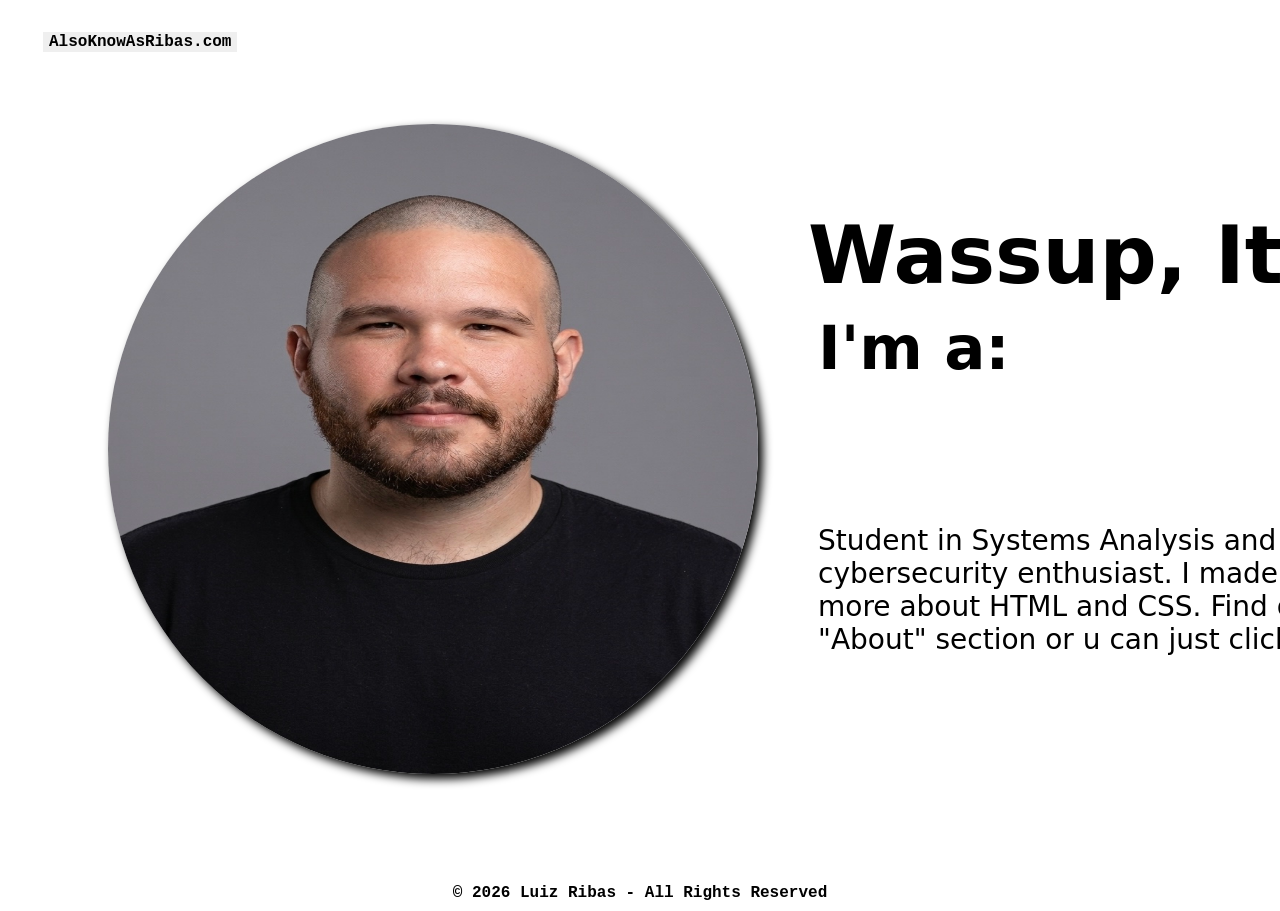
==== index.html @ c4bb4a3d "Add files via upload" ====
<html lang="en">

<head>
    <meta charset="UTF-8">
    <meta name="viewport" content="width=device-width, initial-scale=1.0">
    <title>AkaRibas.com</title>
    <link rel="stylesheet" href="CSS/style.css">
    <script>
        if (localStorage.getItem('theme') === 'dark') {
            document.documentElement.classList.add('dark');
        }
    </script>
    <style>
        p {
            font-family: monospace;
        }

        ul {
            text-align: center;
            font-family: monospace;
            font-size: 19px;
            list-style-position: inside;
            list-style-type: disc;

        }

        .list {
            margin-left: 510px;
            margin-right: 510px;
            text-align: left;
        }


        li:hover {
            transition: padding-left 0.4s;
            padding-left: 14;


        }

        li:not(:hover) {
            transition: padding-left 0.4s;
        }
        footer{
            margin-top: 110;
        }
        
    </style>


</head>

<body>

    <header>
        <button class="website-name" onclick='location.href="index.html"'>
            AlsoKnowAsRibas.com
        </button>

        <a class="about-link" href="About.html" target="_blank">



            <button class="about-btn" onclick='location.href="About.html"'>
                About
            </button>

            <a class="github" href="https://github.com/Akaribasz" target="_blank">
                <img class="gitLogo" src="Photos/github_logo_icon_229278.webp" alt="">
            </a>
            <button class="articles-btn" onclick='location.href="ribas-articles-page.html"'>
                Articles
            </button>

            <input class="searchbar" type="text" placeholder="Search the site..." id="searchbarr">



            <div class="trilho" id="trilho">
                <div class="indicador"></div>

            </div>

    </header>


<div class="photo-frame">
    <a href="About.html">
    <img class="my-photo" src="Photos/IMG_9616.PNG" alt="">
    </a>
    <span class="about-mee">
Wassup, It's Ribas. <br class="second-line"> 
<div class="text-changer">
    <span class="intro-text">
        I'm a: 
    </span>
    <div class="roles-container">
        <span class="role"></span>
        <span class="role">Developer</span>
        <span class="role">Back-end Developer</span>
        <span class="role">Youtuber</span>
        <span class="role">IT Student</span>
        <span class="role">"Javeiro"</span>

    </div>

</div>
    </span>
    <span class="second-line">
        Student in Systems Analysis and Development and a cybersecurity enthusiast. I made this website to learn more about HTML and CSS. Find out more about me in "About" section or u can just click into my photo.

    </span>
</div>



    <footer class="end-page">
        © 2026 Luiz Ribas - All Rights Reserved

    </footer>
    <script src="/JavaScript/main.js"></script>
    <script src="/JavaScript/searchBar.js"></script>

</body>
---- CSS/style.css ----
body {
    background-color: white;
    color: black;
    transition: .5s;

}

input {
    transition: .5s;
}

button {
    transition: .5s;
}

a {
    color: black;
    transition: .5s;
}



.about-me {
    font-family: monospace;
    color: black;
    text-align: center;
    font-size: 19px;
    font-weight: bold;
}

.YT-LINK {
    color: black;
}

footer {
    text-align: center;
    vertical-align: bottom;
    font-family: monospace;
    font-size: 16px;
    font-weight: bolder;
}

header {
    display: flex;
    align-items: center;
    font-family: monospace;
    position: sticky;
    margin-top: 30px;
    margin-left: 35px;
    margin-right: 35px;

}

.website-name {
    border: none;
    font-family: monospace;
    vertical-align: top;
    left: 0;
    display: inline-block;
    font-size: 16px;
    font-weight: bold;
    cursor: pointer;

}

.about-btn {
    margin-top: 2;
    margin-left: 1240;
    font-size: 14px;
    color: black;
    vertical-align: top;
    display: inline-block;
    border: none;
    cursor: pointer;
    font-family: monospace;
    font-weight: bolder;
}

.gitLogo {
    width: 24px;
    height: 24px;
    vertical-align: top;
    margin-left: 6px;

}

.searchbar {
    margin-top: 3;
    margin-left: 10;
    font-family: monospace;
    border: none;
}

.content-page {

    padding-right: 300px;
    padding-top: 16px;
    padding-left: 300px;
    width: 768 px;
    margin-bottom: 50;
    display: block;

}

.about {

    text-align: center;
}

.home-page-content {
    text-align: center;

}

.title {
    font-size: 40px;
    font-weight: bolder;
    margin-right: 701px;
    margin-bottom: -1px;
}

.trilho {
    display: inline-block;
    width: 50px;
    height: 20px;
    background-color: black;
    border-radius: 150px;
    position: relative;
    cursor: pointer;
    box-shadow: 2px 2px 2px rgba(0, 0, 0, 1);

}

.trilho .indicador {
    display: inline-block;
    width: 20px;
    height: 20px;
    background-color: white;
    border-radius: 50%;
    transform: scale(.9);
    position: absolute;
    left: 1px;
    transition: .5s;
}

.trilho.dark {
    background-color: white;

}

.trilho.dark .indicador {
    left: 26px;
    background-color: black;

}

body.dark {
    background-color: black;
    color: white;


}

body.dark button {
    background-color: black;
    color: white;
}

body.dark input {
    background-color: black;
    color: white;
}

body.dark a {
    color: white;
}

.first-article {
    display: inline-block;
}

.circle-image {
    width: 20px;
    height: 20px;
    display: flex;
    left: 0;
    position: relative;
    text-align: center;
    margin-left: -25;
}

.image-circle {
    display: flex;
}

.nvidia-article {
    color: black;
}
.articles-btn{

    font-size: 14px;
    color: black;
    vertical-align: top;
    display: inline-block;
    border: none;
    cursor: pointer;
    font-family: monospace;
    font-weight: bolder;
    text-align: center;
    cursor: pointer;
    margin-top: 3px;
    margin-left: 6px;
}
.photo-frame{
    margin-top: 70;
    margin-left: 100;
    display: inline-block;
    
}
.my-photo{
    height: 650;
    width: 650;
    border-radius: 50%;
    box-shadow: 5px 5px 10px rgba(0, 0, 0, 1);
}
.about-mee{
    display: inline-block;
    font-family: system-ui, -apple-system, BlinkMacSystemFont, 'Segoe UI', Roboto, Oxygen, Ubuntu, Cantarell, 'Open Sans', 'Helvetica Neue', sans-serif;
    font-size: 80;
    margin-left: 700;
    margin-top: -565;
    font-weight: bolder;
    text-shadow: black  ;

}
.second-line{
    width: 820;
    padding-bottom: 10;
    padding-top: 10px;
    padding-right: 10px;
    padding-left: 10px;
    border-width: 1px;
    text-align: left;
    display: inline-block;
    font-family: system-ui, -apple-system, BlinkMacSystemFont, 'Segoe UI', Roboto, Oxygen, Ubuntu, Cantarell, 'Open Sans', 'Helvetica Neue', sans-serif;
    font-size: 28;
    margin-left: 700;
    margin-top: -260;
    margin-right: 200;
    left: 0;

}
.text-changer{
    height: 200px;
    padding: 10px;
    border-radius: 8px;
    display: flex;
    font-family: monospace;
    font-weight: bolder;
    font-size: 61;
    box-sizing: content-box;

}
.intro-text{
    font-family: system-ui, -apple-system, BlinkMacSystemFont, 'Segoe UI', Roboto, Oxygen, Ubuntu, Cantarell, 'Open Sans', 'Helvetica Neue', sans-serif;;
    
}
.roles-container{
    overflow: hidden;
    position: relative;
}
.role{
    font-family: monospace;
    display: block;
    height: 100%;
    padding-top: 3;
    padding-left: 9px;
    color: #00ff41;
    box-shadow: #00ff41;
    text-shadow: 0 0 6px #00ff41;
    animation: role-change 7s infinite;
}
@keyframes role-change{
    10%{
        transform: translateY(-102%);
    }
    25%{
        transform: translateY(-100%);
    }
    35%{
        transform: translateY(-202%);
    }
    50%{
        transform: translateY(-200%);

    }
    60%{
        transform: translateY(-302%);
    }
    75%{
        transform: translateY(-300%);
    }
    85%{
        transform: translateY(-402%);
    }
    100%{
        transform: translateY(-400%);
    }
}
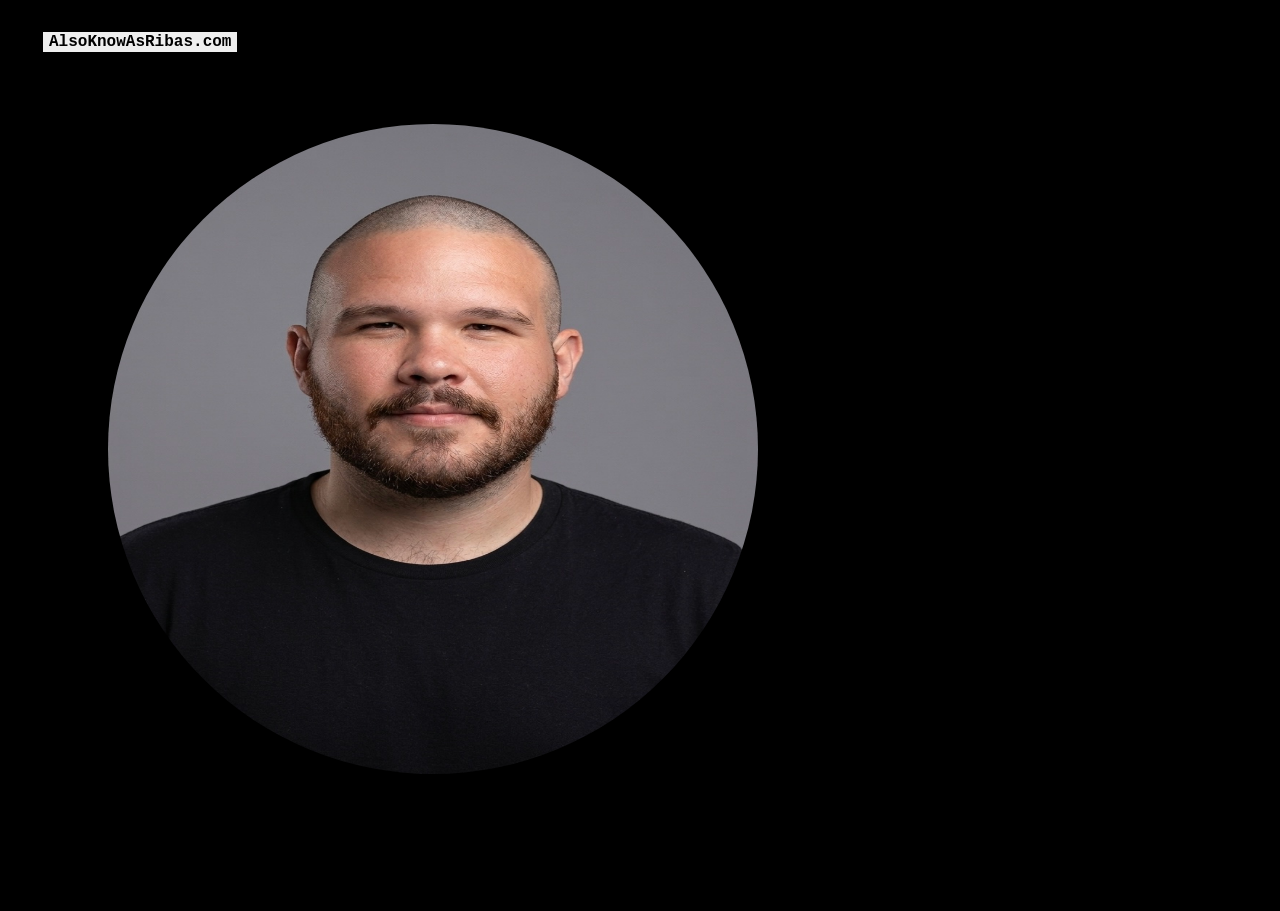
==== commit f4dec101: "Update index.html" ====
--- a/index.html
+++ b/index.html
@@ -43,6 +43,9 @@
         }
         footer{
             margin-top: 110;
+        }
+        body{
+            background-color: black;
         }
         
     </style>
@@ -121,4 +124,4 @@
     <script src="/JavaScript/main.js"></script>
     <script src="/JavaScript/searchBar.js"></script>
 
-</body>+</body>
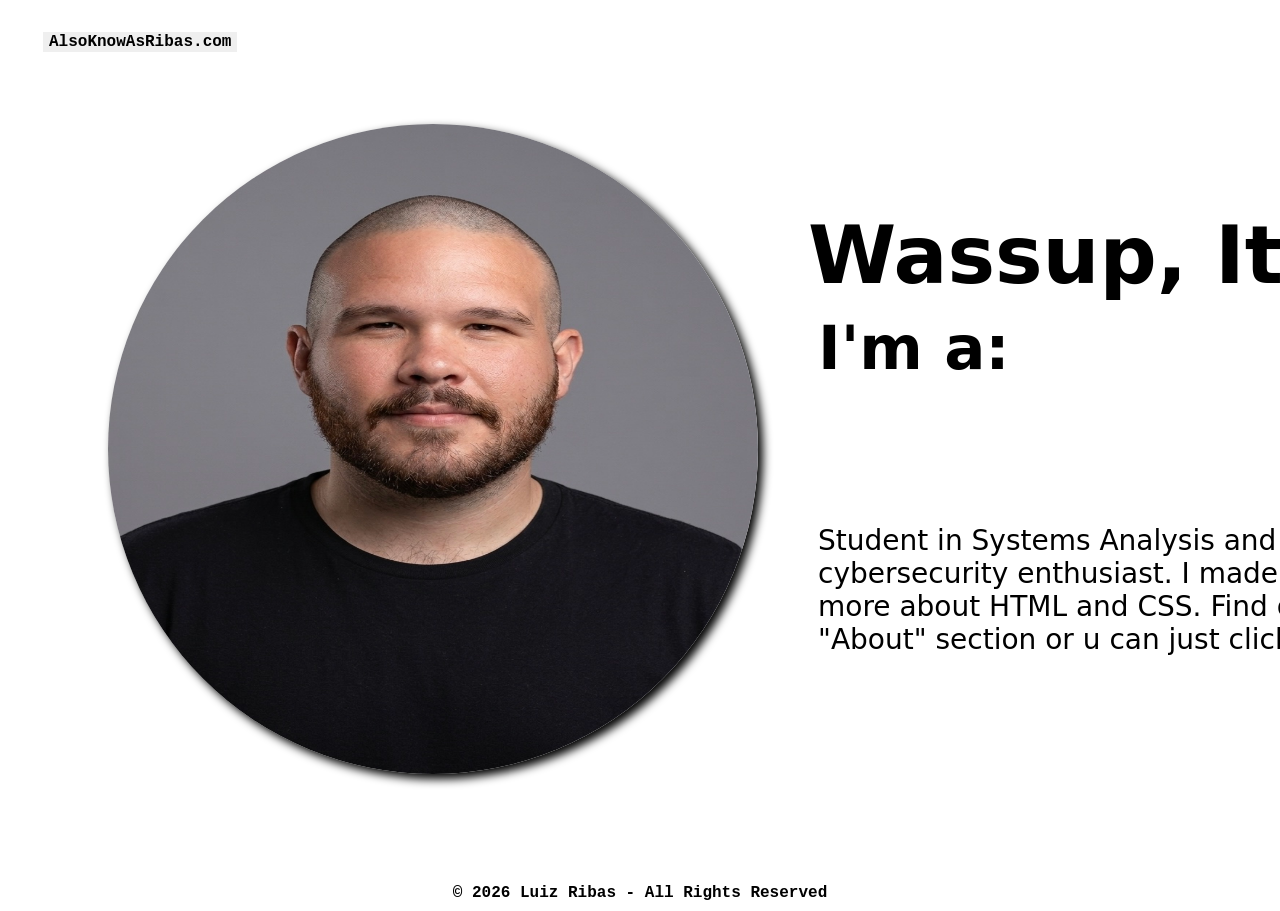
==== commit ec280f70: "Update index.html" ====
--- a/index.html
+++ b/index.html
@@ -43,9 +43,6 @@
         }
         footer{
             margin-top: 110;
-        }
-        body{
-            background-color: black;
         }
         
     </style>
@@ -121,7 +118,28 @@
         © 2026 Luiz Ribas - All Rights Reserved
 
     </footer>
-    <script src="/JavaScript/main.js"></script>
+    
+    <script>
+        const trilho = document.getElementById('trilho');
+const body = document.body;
+
+if(localStorage.getItem('theme')==='dark'){
+    trilho.classList.add ('dark');
+    body.classList.add('dark');
+}
+
+trilho.addEventListener('click', ()=>{
+    trilho.classList.toggle('dark');
+    body.classList.toggle('dark');
+    if (body.classList.contains('dark')){
+        localStorage.setItem('theme', 'dark');
+    }else{
+        localStorage.setItem('theme','light');
+    }
+    
+});
+    </script>
+    
     <script src="/JavaScript/searchBar.js"></script>
 
 </body>
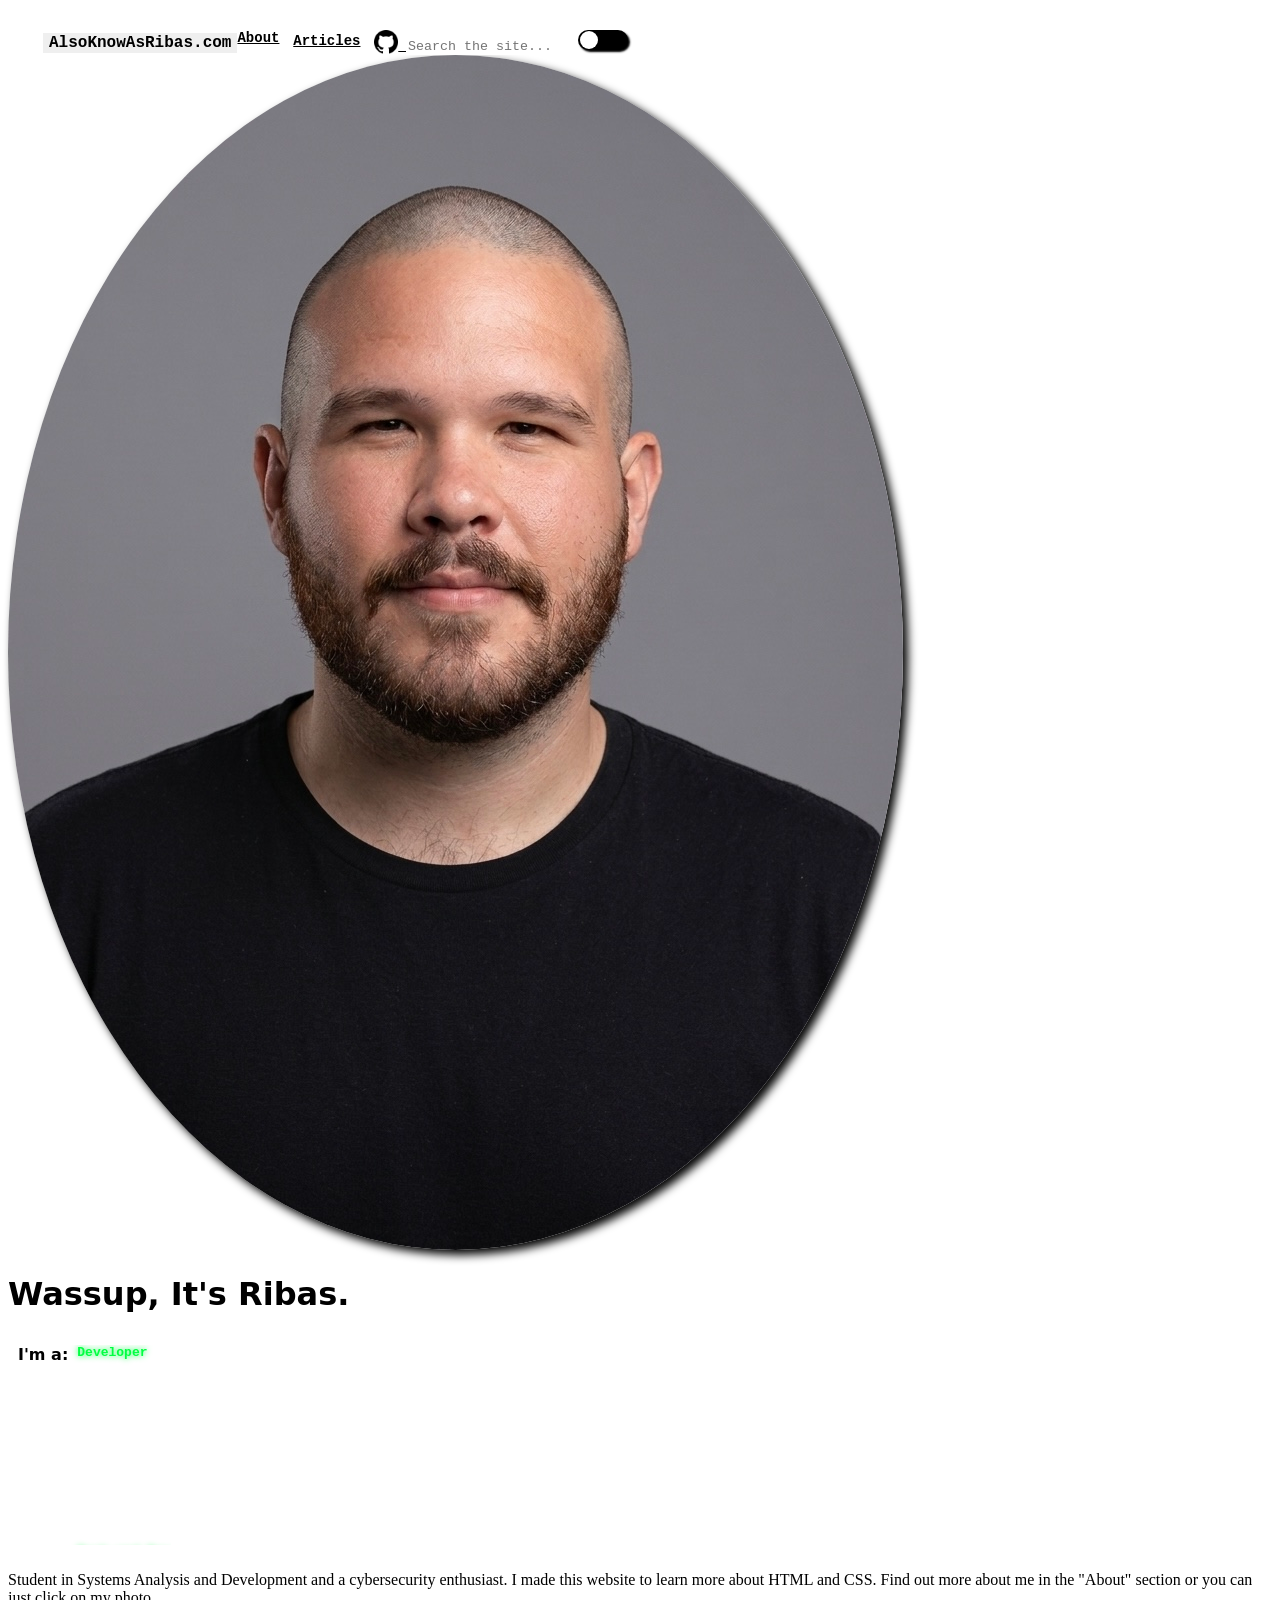
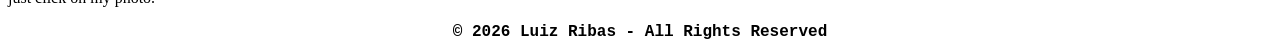
==== commit 4dd8dd92: "Update index.html" ====
--- a/index.html
+++ b/index.html
@@ -1,5 +1,5 @@
+<!DOCTYPE html>
 <html lang="en">
-
 <head>
     <meta charset="UTF-8">
     <meta name="viewport" content="width=device-width, initial-scale=1.0">
@@ -10,136 +10,76 @@
             document.documentElement.classList.add('dark');
         }
     </script>
-    <style>
-        p {
-            font-family: monospace;
-        }
-
-        ul {
-            text-align: center;
-            font-family: monospace;
-            font-size: 19px;
-            list-style-position: inside;
-            list-style-type: disc;
-
-        }
-
-        .list {
-            margin-left: 510px;
-            margin-right: 510px;
-            text-align: left;
-        }
-
-
-        li:hover {
-            transition: padding-left 0.4s;
-            padding-left: 14;
-
-
-        }
-
-        li:not(:hover) {
-            transition: padding-left 0.4s;
-        }
-        footer{
-            margin-top: 110;
-        }
-        
-    </style>
-
-
 </head>
 
 <body>
 
-    <header>
+    <header class="navbar">
         <button class="website-name" onclick='location.href="index.html"'>
             AlsoKnowAsRibas.com
         </button>
 
-        <a class="about-link" href="About.html" target="_blank">
-
-
-
-            <button class="about-btn" onclick='location.href="About.html"'>
-                About
-            </button>
-
+        <nav class="nav-links">
+            <a class="about-btn" href="About.html">About</a>
+            <a class="articles-btn" href="ribas-articles-page.html">Articles</a>
             <a class="github" href="https://github.com/Akaribasz" target="_blank">
-                <img class="gitLogo" src="Photos/github_logo_icon_229278.webp" alt="">
+                <img class="gitLogo" src="Photos/github_logo_icon_229278.webp" alt="GitHub">
             </a>
-            <button class="articles-btn" onclick='location.href="ribas-articles-page.html"'>
-                Articles
-            </button>
-
             <input class="searchbar" type="text" placeholder="Search the site..." id="searchbarr">
-
-
-
+            
             <div class="trilho" id="trilho">
                 <div class="indicador"></div>
-
             </div>
-
+        </nav>
     </header>
 
-
-<div class="photo-frame">
-    <a href="About.html">
-    <img class="my-photo" src="Photos/IMG_9616.PNG" alt="">
-    </a>
-    <span class="about-mee">
-Wassup, It's Ribas. <br class="second-line"> 
-<div class="text-changer">
-    <span class="intro-text">
-        I'm a: 
-    </span>
-    <div class="roles-container">
-        <span class="role"></span>
-        <span class="role">Developer</span>
-        <span class="role">Back-end Developer</span>
-        <span class="role">Youtuber</span>
-        <span class="role">IT Student</span>
-        <span class="role">"Javeiro"</span>
-
-    </div>
-
-</div>
-    </span>
-    <span class="second-line">
-        Student in Systems Analysis and Development and a cybersecurity enthusiast. I made this website to learn more about HTML and CSS. Find out more about me in "About" section or u can just click into my photo.
-
-    </span>
-</div>
-
-
+    <main class="hero-container">
+        <a href="About.html" class="photo-link">
+            <img class="my-photo" src="Photos/IMG_9616.PNG" alt="Luiz Ribas Photo">
+        </a>
+        
+        <div class="hero-content">
+            <h1 class="about-mee">Wassup, It's Ribas.</h1>
+            
+            <div class="text-changer">
+                <span class="intro-text">I'm a:</span>
+                <div class="roles-container">
+                    <span class="role">Developer</span>
+                    <span class="role">Back-end Dev</span>
+                    <span class="role">Youtuber</span>
+                    <span class="role">IT Student</span>
+                    <span class="role">"Javeiro"</span>
+                </div>
+            </div>
+            
+            <p class="bio-text">
+                Student in Systems Analysis and Development and a cybersecurity enthusiast. I made this website to learn more about HTML and CSS. Find out more about me in the "About" section or you can just click on my photo.
+            </p>
+        </div>
+    </main>
 
     <footer class="end-page">
         © 2026 Luiz Ribas - All Rights Reserved
-
     </footer>
     
     <script>
         const trilho = document.getElementById('trilho');
-const body = document.body;
+        const body = document.body;
 
-if(localStorage.getItem('theme')==='dark'){
-    trilho.classList.add ('dark');
-    body.classList.add('dark');
-}
+        if (localStorage.getItem('theme') === 'dark') {
+            trilho.classList.add('dark');
+            body.classList.add('dark');
+        }
 
-trilho.addEventListener('click', ()=>{
-    trilho.classList.toggle('dark');
-    body.classList.toggle('dark');
-    if (body.classList.contains('dark')){
-        localStorage.setItem('theme', 'dark');
-    }else{
-        localStorage.setItem('theme','light');
-    }
-    
-});
+        trilho.addEventListener('click', () => {
+            trilho.classList.toggle('dark');
+            body.classList.toggle('dark');
+            if (body.classList.contains('dark')) {
+                localStorage.setItem('theme', 'dark');
+            } else {
+                localStorage.setItem('theme', 'light');
+            }
+        });
     </script>
-    
-    <script src="/JavaScript/searchBar.js"></script>
-
 </body>
+</html>
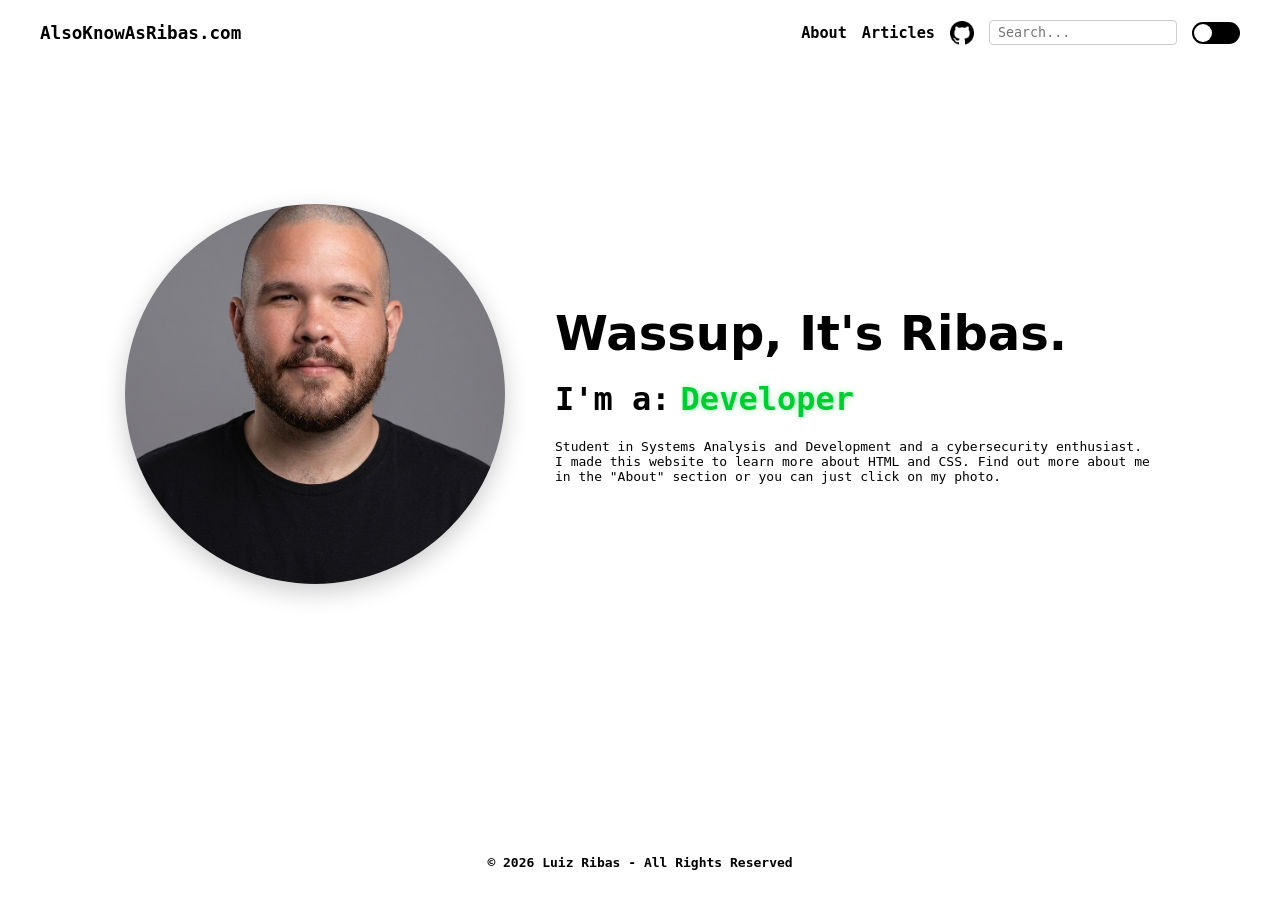
==== commit 5d75a44f: "Update index.html" ====
--- a/index.html
+++ b/index.html
@@ -11,7 +11,6 @@
         }
     </script>
 </head>
-
 <body>
 
     <header class="navbar">
@@ -22,10 +21,10 @@
         <nav class="nav-links">
             <a class="about-btn" href="About.html">About</a>
             <a class="articles-btn" href="ribas-articles-page.html">Articles</a>
-            <a class="github" href="https://github.com/Akaribasz" target="_blank">
+            <a class="github" href="https://github.com/Akaribasz" target="_blank" aria-label="GitHub">
                 <img class="gitLogo" src="Photos/github_logo_icon_229278.webp" alt="GitHub">
             </a>
-            <input class="searchbar" type="text" placeholder="Search the site..." id="searchbarr">
+            <input class="searchbar" type="text" placeholder="Search..." id="searchbarr">
             
             <div class="trilho" id="trilho">
                 <div class="indicador"></div>
@@ -34,9 +33,11 @@
     </header>
 
     <main class="hero-container">
-        <a href="About.html" class="photo-link">
-            <img class="my-photo" src="Photos/IMG_9616.PNG" alt="Luiz Ribas Photo">
-        </a>
+        <div class="photo-frame">
+            <a href="About.html">
+                <img class="my-photo" src="Photos/IMG_9616.PNG" alt="Luiz Ribas Photo">
+            </a>
+        </div>
         
         <div class="hero-content">
             <h1 class="about-mee">Wassup, It's Ribas.</h1>
@@ -52,7 +53,7 @@
                 </div>
             </div>
             
-            <p class="bio-text">
+            <p class="second-line">
                 Student in Systems Analysis and Development and a cybersecurity enthusiast. I made this website to learn more about HTML and CSS. Find out more about me in the "About" section or you can just click on my photo.
             </p>
         </div>
--- a/CSS/style.css
+++ b/CSS/style.css
@@ -1,309 +1,227 @@
+* {
+    box-sizing: border-box;
+    margin: 0;
+    padding: 0;
+}
+
 body {
     background-color: white;
     color: black;
-    transition: .5s;
-
-}
-
-input {
-    transition: .5s;
-}
-
-button {
-    transition: .5s;
-}
-
-a {
-    color: black;
-    transition: .5s;
-}
-
-
-
-.about-me {
     font-family: monospace;
-    color: black;
-    text-align: center;
-    font-size: 19px;
-    font-weight: bold;
-}
-
-.YT-LINK {
-    color: black;
-}
-
-footer {
-    text-align: center;
-    vertical-align: bottom;
-    font-family: monospace;
-    font-size: 16px;
-    font-weight: bolder;
-}
-
-header {
-    display: flex;
-    align-items: center;
-    font-family: monospace;
-    position: sticky;
-    margin-top: 30px;
-    margin-left: 35px;
-    margin-right: 35px;
-
+    transition: background-color 0.4s, color 0.4s;
+    min-height: 100vh;
+    display: flex;
+    flex-direction: column;
+}
+
+/* ----------------- Header & Navbar ----------------- */
+.navbar {
+    display: flex;
+    justify-content: space-between;
+    align-items: center;
+    padding: 20px 40px;
+    flex-wrap: wrap;
+    gap: 15px;
 }
 
 .website-name {
+    background: none;
     border: none;
-    font-family: monospace;
-    vertical-align: top;
-    left: 0;
-    display: inline-block;
-    font-size: 16px;
+    font-family: inherit;
+    font-size: 1.1rem;
     font-weight: bold;
     cursor: pointer;
-
-}
-
-.about-btn {
-    margin-top: 2;
-    margin-left: 1240;
-    font-size: 14px;
-    color: black;
-    vertical-align: top;
-    display: inline-block;
-    border: none;
-    cursor: pointer;
-    font-family: monospace;
-    font-weight: bolder;
+}
+
+.nav-links {
+    display: flex;
+    align-items: center;
+    gap: 15px;
+    flex-wrap: wrap;
+}
+
+.nav-links a {
+    text-decoration: none;
+    color: inherit;
+    font-weight: bold;
+    font-size: 0.95rem;
 }
 
 .gitLogo {
     width: 24px;
     height: 24px;
-    vertical-align: top;
-    margin-left: 6px;
-
+    display: block;
 }
 
 .searchbar {
-    margin-top: 3;
-    margin-left: 10;
-    font-family: monospace;
-    border: none;
-}
-
-.content-page {
-
-    padding-right: 300px;
-    padding-top: 16px;
-    padding-left: 300px;
-    width: 768 px;
-    margin-bottom: 50;
-    display: block;
-
-}
-
-.about {
-
-    text-align: center;
-}
-
-.home-page-content {
-    text-align: center;
-
-}
-
-.title {
-    font-size: 40px;
-    font-weight: bolder;
-    margin-right: 701px;
-    margin-bottom: -1px;
-}
-
+    padding: 4px 8px;
+    font-family: inherit;
+    border: 1px solid #ccc;
+    border-radius: 4px;
+    outline: none;
+}
+
+/* ----------------- Theme Switcher ----------------- */
 .trilho {
-    display: inline-block;
-    width: 50px;
-    height: 20px;
+    width: 48px;
+    height: 22px;
     background-color: black;
-    border-radius: 150px;
+    border-radius: 20px;
     position: relative;
     cursor: pointer;
-    box-shadow: 2px 2px 2px rgba(0, 0, 0, 1);
-
 }
 
 .trilho .indicador {
-    display: inline-block;
-    width: 20px;
-    height: 20px;
+    width: 18px;
+    height: 18px;
     background-color: white;
     border-radius: 50%;
-    transform: scale(.9);
     position: absolute;
-    left: 1px;
-    transition: .5s;
+    top: 2px;
+    left: 2px;
+    transition: left 0.3s;
 }
 
 .trilho.dark {
     background-color: white;
-
 }
 
 .trilho.dark .indicador {
-    left: 26px;
+    left: 28px;
     background-color: black;
-
-}
-
+}
+
+/* ----------------- Hero / Main Section ----------------- */
+.hero-container {
+    display: flex;
+    align-items: center;
+    justify-content: center;
+    gap: 50px;
+    padding: 40px 20px;
+    max-width: 1200px;
+    margin: auto;
+    width: 100%;
+}
+
+.my-photo {
+    width: 380px;
+    max-width: 100%;
+    aspect-ratio: 1 / 1;
+    border-radius: 50%;
+    object-fit: cover;
+    box-shadow: 0 8px 24px rgba(0, 0, 0, 0.2);
+}
+
+.hero-content {
+    max-width: 600px;
+    display: flex;
+    flex-direction: column;
+    gap: 15px;
+}
+
+.about-mee {
+    font-family: system-ui, -apple-system, sans-serif;
+    font-size: 3rem;
+    font-weight: 800;
+    line-height: 1.1;
+}
+
+.bio-text {
+    font-family: system-ui, -apple-system, sans-serif;
+    font-size: 1.1rem;
+    line-height: 1.6;
+    color: #333;
+}
+
+/* ----------------- Animated Text Changer ----------------- */
+.text-changer {
+    height: 50px;
+    display: flex;
+    align-items: center;
+    font-weight: bold;
+    font-size: 2rem;
+}
+
+.roles-container {
+    overflow: hidden;
+    height: 50px;
+    margin-left: 10px;
+}
+
+.role {
+    display: block;
+    height: 50px;
+    line-height: 50px;
+    color: #00cc33;
+    text-shadow: 0 0 6px rgba(0, 255, 65, 0.4);
+    animation: role-change 10s infinite;
+}
+
+@keyframes role-change {
+    0%, 15%   { transform: translateY(0%); }
+    20%, 35%  { transform: translateY(-100%); }
+    40%, 55%  { transform: translateY(-200%); }
+    60%, 75%  { transform: translateY(-300%); }
+    80%, 95%  { transform: translateY(-400%); }
+    100%      { transform: translateY(0%); }
+}
+
+/* ----------------- Footer ----------------- */
+.end-page {
+    text-align: center;
+    padding: 30px;
+    font-weight: bold;
+    margin-top: auto;
+}
+
+/* ----------------- Dark Mode Overrides ----------------- */
 body.dark {
-    background-color: black;
+    background-color: #121212;
     color: white;
-
-
-}
-
-body.dark button {
-    background-color: black;
-    color: white;
-}
-
-body.dark input {
-    background-color: black;
-    color: white;
-}
-
+}
+
+body.dark .website-name,
+body.dark .bio-text,
 body.dark a {
     color: white;
 }
 
-.first-article {
-    display: inline-block;
-}
-
-.circle-image {
-    width: 20px;
-    height: 20px;
-    display: flex;
-    left: 0;
-    position: relative;
-    text-align: center;
-    margin-left: -25;
-}
-
-.image-circle {
-    display: flex;
-}
-
-.nvidia-article {
-    color: black;
-}
-.articles-btn{
-
-    font-size: 14px;
-    color: black;
-    vertical-align: top;
-    display: inline-block;
-    border: none;
-    cursor: pointer;
-    font-family: monospace;
-    font-weight: bolder;
-    text-align: center;
-    cursor: pointer;
-    margin-top: 3px;
-    margin-left: 6px;
-}
-.photo-frame{
-    margin-top: 70;
-    margin-left: 100;
-    display: inline-block;
-    
-}
-.my-photo{
-    height: 650;
-    width: 650;
-    border-radius: 50%;
-    box-shadow: 5px 5px 10px rgba(0, 0, 0, 1);
-}
-.about-mee{
-    display: inline-block;
-    font-family: system-ui, -apple-system, BlinkMacSystemFont, 'Segoe UI', Roboto, Oxygen, Ubuntu, Cantarell, 'Open Sans', 'Helvetica Neue', sans-serif;
-    font-size: 80;
-    margin-left: 700;
-    margin-top: -565;
-    font-weight: bolder;
-    text-shadow: black  ;
-
-}
-.second-line{
-    width: 820;
-    padding-bottom: 10;
-    padding-top: 10px;
-    padding-right: 10px;
-    padding-left: 10px;
-    border-width: 1px;
-    text-align: left;
-    display: inline-block;
-    font-family: system-ui, -apple-system, BlinkMacSystemFont, 'Segoe UI', Roboto, Oxygen, Ubuntu, Cantarell, 'Open Sans', 'Helvetica Neue', sans-serif;
-    font-size: 28;
-    margin-left: 700;
-    margin-top: -260;
-    margin-right: 200;
-    left: 0;
-
-}
-.text-changer{
-    height: 200px;
-    padding: 10px;
-    border-radius: 8px;
-    display: flex;
-    font-family: monospace;
-    font-weight: bolder;
-    font-size: 61;
-    box-sizing: content-box;
-
-}
-.intro-text{
-    font-family: system-ui, -apple-system, BlinkMacSystemFont, 'Segoe UI', Roboto, Oxygen, Ubuntu, Cantarell, 'Open Sans', 'Helvetica Neue', sans-serif;;
-    
-}
-.roles-container{
-    overflow: hidden;
-    position: relative;
-}
-.role{
-    font-family: monospace;
-    display: block;
-    height: 100%;
-    padding-top: 3;
-    padding-left: 9px;
-    color: #00ff41;
-    box-shadow: #00ff41;
-    text-shadow: 0 0 6px #00ff41;
-    animation: role-change 7s infinite;
-}
-@keyframes role-change{
-    10%{
-        transform: translateY(-102%);
-    }
-    25%{
-        transform: translateY(-100%);
-    }
-    35%{
-        transform: translateY(-202%);
-    }
-    50%{
-        transform: translateY(-200%);
-
-    }
-    60%{
-        transform: translateY(-302%);
-    }
-    75%{
-        transform: translateY(-300%);
-    }
-    85%{
-        transform: translateY(-402%);
-    }
-    100%{
-        transform: translateY(-400%);
-    }
-}
+body.dark .searchbar {
+    background-color: #222;
+    color: white;
+    border-color: #444;
+}
+
+/* ----------------- Mobile Responsiveness ----------------- */
+@media (max-width: 850px) {
+    .navbar {
+        flex-direction: column;
+        align-items: center;
+        text-align: center;
+        padding: 20px 10px;
+    }
+
+    .hero-container {
+        flex-direction: column;
+        text-align: center;
+        gap: 30px;
+        padding: 20px;
+    }
+
+    .my-photo {
+        width: 220px;
+    }
+
+    .about-mee {
+        font-size: 2.2rem;
+    }
+
+    .text-changer {
+        justify-content: center;
+        font-size: 1.5rem;
+    }
+
+    .bio-text {
+        font-size: 1rem;
+    }
+}
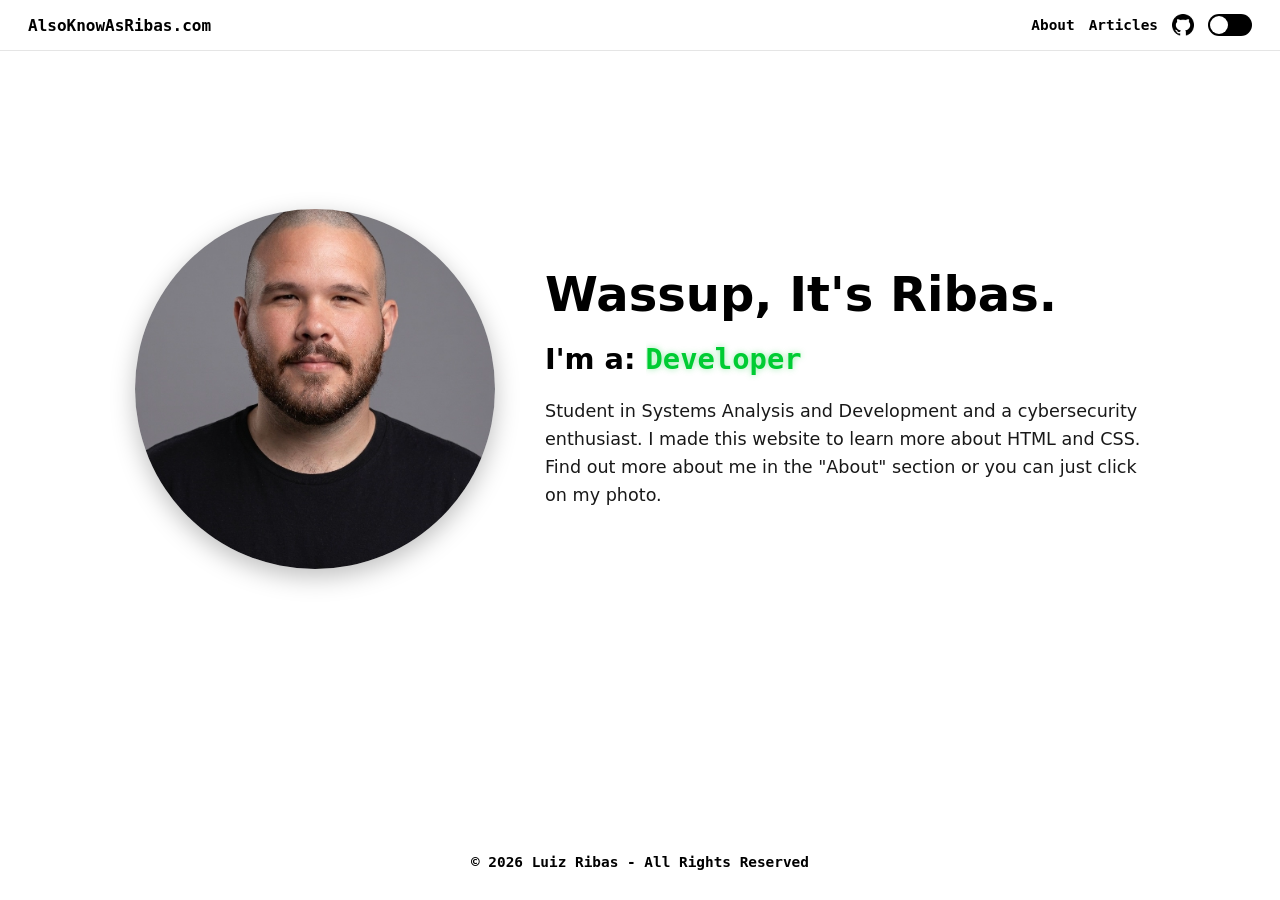
==== commit c082c0d2: "Update index.html" ====
--- a/index.html
+++ b/index.html
@@ -24,7 +24,7 @@
             <a class="github" href="https://github.com/Akaribasz" target="_blank" aria-label="GitHub">
                 <img class="gitLogo" src="Photos/github_logo_icon_229278.webp" alt="GitHub">
             </a>
-            <input class="searchbar" type="text" placeholder="Search..." id="searchbarr">
+            
             
             <div class="trilho" id="trilho">
                 <div class="indicador"></div>
--- a/CSS/style.css
+++ b/CSS/style.css
@@ -5,118 +5,138 @@
 }
 
 body {
-    background-color: white;
-    color: black;
+    background-color: #ffffff;
+    color: #000000;
     font-family: monospace;
+    min-height: 100vh;
+    display: flex;
+    flex-direction: column;
     transition: background-color 0.4s, color 0.4s;
-    min-height: 100vh;
-    display: flex;
-    flex-direction: column;
-}
-
-/* ----------------- Header & Navbar ----------------- */
+    overflow-x: hidden;
+}
+
 .navbar {
+    position: sticky;
+    top: 0;
+    left: 0;
+    width: 100%;
+    z-index: 1000;
     display: flex;
     justify-content: space-between;
     align-items: center;
-    padding: 20px 40px;
-    flex-wrap: wrap;
-    gap: 15px;
+    padding: 14px 28px;
+    background-color: rgba(255, 255, 255, 0.92);
+    backdrop-filter: blur(8px);
+    border-bottom: 1px solid rgba(0, 0, 0, 0.1);
 }
 
 .website-name {
     background: none;
     border: none;
-    font-family: inherit;
-    font-size: 1.1rem;
+    font-family: monospace;
+    font-size: 1rem;
     font-weight: bold;
     cursor: pointer;
+    white-space: nowrap;
+    color: inherit;
 }
 
 .nav-links {
     display: flex;
     align-items: center;
-    gap: 15px;
-    flex-wrap: wrap;
+    gap: 14px;
 }
 
 .nav-links a {
     text-decoration: none;
     color: inherit;
-    font-weight: bold;
-    font-size: 0.95rem;
+    font-size: 0.9rem;
+    font-weight: bold;
+    display: flex;
+    align-items: center;
 }
 
 .gitLogo {
-    width: 24px;
-    height: 24px;
+    width: 22px;
+    height: 22px;
     display: block;
 }
 
 .searchbar {
-    padding: 4px 8px;
-    font-family: inherit;
-    border: 1px solid #ccc;
+    padding: 5px 8px;
+    font-family: monospace;
+    font-size: 0.8rem;
+    width: 140px;
+    border: 1px solid #777;
     border-radius: 4px;
+    background: transparent;
+    color: inherit;
     outline: none;
 }
 
-/* ----------------- Theme Switcher ----------------- */
 .trilho {
-    width: 48px;
+    width: 44px;
     height: 22px;
-    background-color: black;
+    background-color: #000000;
     border-radius: 20px;
     position: relative;
     cursor: pointer;
+    flex-shrink: 0;
 }
 
 .trilho .indicador {
     width: 18px;
     height: 18px;
-    background-color: white;
+    background-color: #ffffff;
     border-radius: 50%;
     position: absolute;
     top: 2px;
     left: 2px;
-    transition: left 0.3s;
+    transition: left 0.3s ease;
 }
 
 .trilho.dark {
-    background-color: white;
+    background-color: #ffffff;
 }
 
 .trilho.dark .indicador {
-    left: 28px;
-    background-color: black;
-}
-
-/* ----------------- Hero / Main Section ----------------- */
+    left: 24px;
+    background-color: #000000;
+}
+
 .hero-container {
     display: flex;
     align-items: center;
     justify-content: center;
     gap: 50px;
-    padding: 40px 20px;
+    padding: 60px 24px;
     max-width: 1200px;
     margin: auto;
     width: 100%;
 }
 
+.photo-frame {
+    display: flex;
+    justify-content: center;
+    flex-shrink: 0;
+}
+
 .my-photo {
-    width: 380px;
+    width: 360px;
+    height: 360px;
     max-width: 100%;
     aspect-ratio: 1 / 1;
     border-radius: 50%;
     object-fit: cover;
-    box-shadow: 0 8px 24px rgba(0, 0, 0, 0.2);
+    box-shadow: 0 8px 24px rgba(0, 0, 0, 0.25);
+    display: block;
 }
 
 .hero-content {
     max-width: 600px;
     display: flex;
     flex-direction: column;
-    gap: 15px;
+    gap: 16px;
 }
 
 .about-mee {
@@ -126,34 +146,38 @@
     line-height: 1.1;
 }
 
-.bio-text {
+.second-line {
     font-family: system-ui, -apple-system, sans-serif;
     font-size: 1.1rem;
     line-height: 1.6;
-    color: #333;
-}
-
-/* ----------------- Animated Text Changer ----------------- */
+    color: inherit;
+    opacity: 0.9;
+}
+
 .text-changer {
-    height: 50px;
-    display: flex;
-    align-items: center;
-    font-weight: bold;
-    font-size: 2rem;
+    height: 44px;
+    display: flex;
+    align-items: center;
+    font-weight: bold;
+    font-size: 1.8rem;
+}
+
+.intro-text {
+    font-family: system-ui, -apple-system, sans-serif;
 }
 
 .roles-container {
     overflow: hidden;
-    height: 50px;
+    height: 44px;
     margin-left: 10px;
 }
 
 .role {
     display: block;
-    height: 50px;
-    line-height: 50px;
+    height: 44px;
+    line-height: 44px;
     color: #00cc33;
-    text-shadow: 0 0 6px rgba(0, 255, 65, 0.4);
+    text-shadow: 0 0 6px rgba(0, 204, 51, 0.4);
     animation: role-change 10s infinite;
 }
 
@@ -166,50 +190,82 @@
     100%      { transform: translateY(0%); }
 }
 
-/* ----------------- Footer ----------------- */
 .end-page {
     text-align: center;
     padding: 30px;
     font-weight: bold;
+    font-size: 0.9rem;
     margin-top: auto;
 }
 
-/* ----------------- Dark Mode Overrides ----------------- */
 body.dark {
-    background-color: #121212;
-    color: white;
-}
-
-body.dark .website-name,
-body.dark .bio-text,
-body.dark a {
-    color: white;
+    background-color: #111111;
+    color: #ffffff;
+}
+
+body.dark .navbar {
+    background-color: rgba(17, 17, 17, 0.92);
+    border-bottom: 1px solid rgba(255, 255, 255, 0.15);
 }
 
 body.dark .searchbar {
-    background-color: #222;
-    color: white;
     border-color: #444;
 }
 
-/* ----------------- Mobile Responsiveness ----------------- */
-@media (max-width: 850px) {
+@media (max-width: 768px) {
+    /* Keeps header elements side-by-side on mobile */
     .navbar {
-        flex-direction: column;
-        align-items: center;
-        text-align: center;
-        padding: 20px 10px;
+        padding: 10px 12px;
+        gap: 6px;
+    }
+
+    .website-name {
+        font-size: 0.78rem;
+    }
+
+    .nav-links {
+        gap: 6px;
+    }
+
+    .nav-links a {
+        font-size: 0.75rem;
+    }
+
+    .gitLogo {
+        width: 17px;
+        height: 17px;
+    }
+
+    .searchbar {
+        width: 70px;
+        font-size: 0.7rem;
+        padding: 3px 5px;
+    }
+
+    .trilho {
+        width: 36px;
+        height: 18px;
+    }
+
+    .trilho .indicador {
+        width: 14px;
+        height: 14px;
+    }
+
+    .trilho.dark .indicador {
+        left: 20px;
     }
 
     .hero-container {
         flex-direction: column;
         text-align: center;
-        gap: 30px;
-        padding: 20px;
+        gap: 28px;
+        padding: 30px 16px;
     }
 
     .my-photo {
-        width: 220px;
+        width: 240px;
+        height: 240px;
     }
 
     .about-mee {
@@ -218,10 +274,10 @@
 
     .text-changer {
         justify-content: center;
-        font-size: 1.5rem;
-    }
-
-    .bio-text {
-        font-size: 1rem;
-    }
-}
+        font-size: 1.4rem;
+    }
+
+    .second-line {
+        font-size: 0.98rem;
+    }
+}
